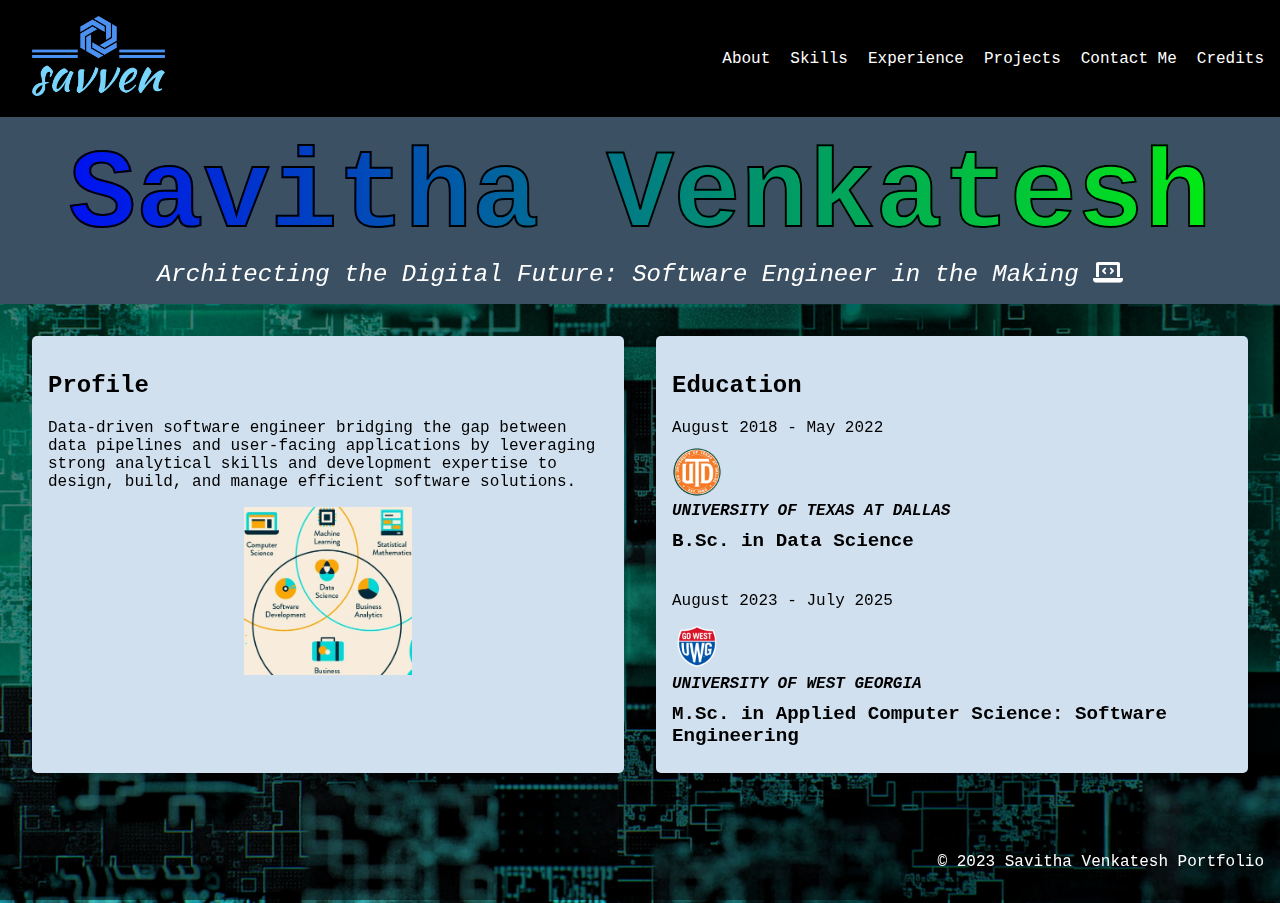
==== index.html @ 63fb9ad1 "deleting resume page" ====
<!DOCTYPE html>
<html lang="en">

<head>
  <!-- Link to smartphone.css for screens up to 767px width -->
  <link rel="stylesheet" href="smartphone.css" media="(max-width: 767px)">
  <!-- Link to tablet.css for screens between 768px and 1023px width -->
  <link rel="stylesheet" href="tablet.css" media="(min-width: 768px) and (max-width: 1023px)">
  <!-- Link to styles.css for screens 1024px width and above -->
  <link rel="stylesheet" href="styles.css" media="(min-width: 1024px)">
  <link rel="stylesheet" href="https://cdnjs.cloudflare.com/ajax/libs/font-awesome/6.0.0/css/all.min.css">
  <title>Savitha Venkatesh :: About</title>
  <meta charset="utf-8">
  <meta name="viewport" content="width=device-width, initial-scale=1">
</head>

<body>
  <div class="container">
    <header>
      <div class="logo">
        <img src="images/logo.png" alt="Portfolio Logo">
      </div>
      <nav>
        <ul>
          <li><a href="index.html">About</a></li>
          <li><a href="Skills.html">Skills</a></li>
          <li><a href="Experience.html">Experience</a></li>
          <li><a href="Projects.html">Projects</a></li>
          <li><a href="Contact.html">Contact Me</a></li>
          <li><a href="Credits.html">Credits</a></li>
        </ul>
      </nav>
    </header>

    <div class="hero">
      <h1>Savitha Venkatesh</h1>
      <div class="tagline">Architecting the Digital Future: Software Engineer in the Making <i
          class="fa-solid fa-laptop-code fa-bounce"></i></div>
    </div>

    <div class="content">
      <div class="columns">
        <div class="column">
          <h2>Profile</h2>
          <p>Data-driven software engineer bridging the gap between data pipelines and user-facing applications by
            leveraging strong analytical
            skills and development expertise to design, build, and manage efficient software solutions.</p>
          <div class="venn-diagram">
            <img src="images/venn-diagram.jpg" alt="venn-diagram">
          </div>
        </div>
        <div class="column">
          <h2>Education</h2>
          <ul class="custom-list">
            <li>August 2018 - May 2022</li>
            <li>
              <div class="utd">
                <img src="images/utd.png" alt="UTD Logo">
                <div class="university-name">UNIVERSITY OF TEXAS AT DALLAS</div>
              </div>
            </li>
            <li>
              <div class="degree-name">B.Sc. in Data Science</div>
            </li>
          </ul>
          <ul class="custom-list">
            <li>August 2023 - July 2025</li>
            <li>
              <div class="uwg">
                <img src="images/uwg.png" alt="UWG Logo">
                <div class="university-name">UNIVERSITY OF WEST GEORGIA</div>
              </div>
            </li>
            <li>
              <div class="degree-name">M.Sc. in Applied Computer Science: Software Engineering</div>
            </li>
          </ul>
        </div>
      </div>
    </div>

    <footer>
      <div class="footer">
        <p>&copy; 2023 Savitha Venkatesh Portfolio</p>
      </div>
    </footer>
  </div>
</body>

</html>
---- smartphone.css ----
/* smartphone.css */

* {
    box-sizing: border-box;
}

.bold {
    font-weight: bold;
}

.linkedin img,
.email img,
.phone img, .resume img, .github img {
    width: 7%;
    margin-right: 10px;
}

@keyframes wavy {
    0% {
        transform: translateY(0);
    }

    25% {
        transform: translateY(-5px);
    }

    50% {
        transform: translateY(0);
    }

    75% {
        transform: translateY(5px);
    }

    100% {
        transform: translateY(0);
    }
}

.styled-table {
    border-collapse: collapse;
    width: 100%;
    border: 4px solid rgb(4, 12, 41);
    /* Thicker border for the entire table */
    color: black;
    display: block;
}

.styled-table th,
.styled-table td {
    border: 2px solid rgb(4, 12, 41);
    padding: 10px;
    text-align: left;
    display: block;
}

.styled-table td {
    font-size: 20px;
    /* Set the font size for table contents */
}

.styled-table th {
    font-weight: bold;
    /* Make headers bold */
    font-style: italic;
    /* Make headers italic */
    background-color: rgb(209, 224, 239);
    /* Apply background color to headers */
    text-align: center;
    border: 4px solid rgb(4, 12, 41);
    /* Thicker border for header cells */
    font-size: 24px;
    /* Set the font size for headers */
}

.styled-table tbody tr:nth-child(even) {
    background-color: rgb(209, 224, 239);
    /* Apply alternative row colors */
}

.styled-table tbody tr:nth-child(odd) {
    background-color: #bfe9cf;
    /* Apply alternative row colors */
}

.styled-table tbody tr:first-child {
    vertical-align: middle;
    /* Align the first column to the middle */
}

.styled-table tbody tr td:first-child {
    text-align: center;
    /* Align the first column to the center */
    border-right: 4px solid rgb(4, 12, 41);
}

.styled-table tbody tr td:nth-child(2) {
    text-align: left;
    /* Align the second column to the left */
    border-left: 4px solid rgb(4, 12, 41);
}

body {
    font-family: 'Courier New', Courier, monospace;
    margin: 0;
    padding: 0;
    background-color: #f0f0f0;
    background-image: url('images/background.jpg');
    background-size: contain;
    background-position: top left;
}

h1 {
    font-size: 4em;
    font-weight: bold;
    margin: 0;
    background: linear-gradient(to right, #0004ff, #02f806);
    -webkit-background-clip: text;
    background-clip: text;
    color: transparent;
    -webkit-text-stroke: 2px black;
    animation: wavy 1s infinite;
}

.custom-list {
    list-style: none;
    padding: 0;
    margin: 0;
    margin-bottom: 40px;
}

.custom-list:last-child {
    margin-bottom: 0;
}

.custom-list li {
    margin: 0;
    padding: 0;
    display: flex;
    align-items: center;
    margin-bottom: 10px;
}

.degree-name {
    font-weight: bold;
    font-size: 1.2em;
}

.university-name {
    font-style: italic;
    font-weight: bold;
    margin-top: 5px; /* Adjust top margin to reduce space */
}

body::after {
    content: "";
    background: rgba(0, 0, 0, 0.5);
    position: fixed;
    top: 0;
    left: 0;
    width: 100%;
    height: 100%;
    z-index: -1;
}

.spacing {
    margin: 0;
    padding: 0;
}

header {
    background-color: #000000;
    color: white;
    padding: 1em 1em;
    display: flex;
    justify-content: space-between;
    align-items: center;
    position: relative;
    z-index: 1;
}

.container {
    width: 100%;
    margin: 0 auto;
}

.logo img {
    height: 80px;
    padding: 0 1em;
    background-color: transparent;
    margin-bottom: 20px;
}

.utd img, .uwg img {
    width: 30%; 
    margin-right: 5px; 
}

.venn-diagram {
    text-align: center;
}

.venn-diagram img {
    display: block;
    margin: 0 auto;
    width: 30%;
}

nav ul {
    list-style-type: none;
    display: flex;
    gap: 20px;
    flex-direction: column;
    align-items: center;
}

nav a {
    text-decoration: none;
    color: white;
    transition: color 0.3s ease;
}

nav a:hover {
    color: #90C7E3;
}

.hero {
    background-color: #3c5064;
    color: white;
    text-align: center;
    padding: 1em 0;
}

.content {
    padding: 1em;
    color: white;
}

.columns {
    display: flex;
    gap: 1em;
    flex-wrap: wrap;
    justify-content: center;
}

.column {
    flex: 1 1 100%;
    background-color: rgb(209, 224, 239);
    padding: 0.5em;
    border-radius: 5px;
    box-shadow: 0 4px 8px rgba(0, 0, 0, 0.1);
    margin-bottom: 0.5em;
    color: black;
}

.footer {
    color: white;
    text-align: right;
    padding: 1em 1em;
    bottom: 0;
    width: 100%;
}

.tagline {
    font-size: 1em;
    font-style: italic;
}

.column:hover {
    transform: scale(1.05);
    transition: transform 0.3s ease;
}

#mobile {
    display: inline;
}

#desktop {
    display: none;
}
---- tablet.css ----
/* tablet.css */

* {
    box-sizing: border-box;
}

.bold {
    font-weight: bold;
}

.linkedin img,
.email img,
.phone img, .resume img, .github img {
    width: 50px;
    margin-right: 10px;
}

@keyframes wavy {
    0% {
        transform: translateY(0);
    }

    25% {
        transform: translateY(-5px);
    }

    50% {
        transform: translateY(0);
    }

    75% {
        transform: translateY(5px);
    }

    100% {
        transform: translateY(0);
    }
}

.styled-table {
    border-collapse: collapse;
    width: 100%;
    border: 4px solid rgb(4, 12, 41);
    /* Thicker border for the entire table */
    color: black;
}

.styled-table th,
.styled-table td {
    border: 2px solid rgb(4, 12, 41);
    padding: 10px;
    text-align: left;
}

.styled-table td {
    font-size: 20px;
    /* Set the font size for table contents */
}

.styled-table th {
    font-weight: bold;
    /* Make headers bold */
    font-style: italic;
    /* Make headers italic */
    background-color: rgb(209, 224, 239);
    /* Apply background color to headers */
    text-align: center;
    border: 4px solid rgb(4, 12, 41);
    /* Thicker border for header cells */
    font-size: 24px;
    /* Set the font size for headers */
}

.styled-table tbody tr:nth-child(even) {
    background-color: rgb(209, 224, 239);
    /* Apply alternative row colors */
}

.styled-table tbody tr:nth-child(odd) {
    background-color: #bfe9cf;
    /* Apply alternative row colors */
}

.styled-table tbody tr:first-child {
    vertical-align: middle;
    /* Align the first column to the middle */
}

.styled-table tbody tr td:first-child {
    text-align: center;
    /* Align the first column to the center */
    border-right: 4px solid rgb(4, 12, 41);
}

.styled-table tbody tr td:nth-child(2) {
    text-align: left;
    /* Align the second column to the left */
    border-left: 4px solid rgb(4, 12, 41);
}

body {
    font-family: 'Courier New', Courier, monospace;
    margin: 0;
    padding: 0;
    background-color: #f0f0f0;
    background-image: url('images/background.jpg');
    background-size: cover;
    background-position: center;
    position: relative;
}

h1 {
    font-size: 7em;
    font-weight: bold;
    margin: 0;
    background: linear-gradient(to right, #0004ff, #02f806);
    -webkit-background-clip: text;
    background-clip: text;
    color: transparent;
    -webkit-text-stroke: 2px black;
    animation: wavy 1s infinite;
}

.custom-list {
    list-style: none;
    padding: 0;
    margin: 0;
    margin-bottom: 40px;
}

.custom-list:last-child {
    margin-bottom: 0;
}

.custom-list li {
    margin: 0;
    padding: 0;
    display: flex;
    align-items: center;
    margin-bottom: 10px;
}

.degree-name {
    font-weight: bold;
    font-size: 1.2em;
}

.university-name {
    font-style: italic;
    font-weight: bold;
}

body::after {
    content: "";
    background: rgba(0, 0, 0, 0.5);
    position: fixed;
    top: 0;
    left: 0;
    width: 100%;
    height: 100%;
    z-index: -1;
}

.spacing {
    margin: 0;
    padding: 0;
}

header {
    background-color: #000000;
    color: white;
    padding: 1em 1em;
    display: flex;
    justify-content: space-between;
    align-items: center;
    position: relative;
    z-index: 1;
}

.container {
    width: 100%;
    margin: 0 auto;
}

.logo img {
    height: 80px;
    padding: 0 1em;
    background-color: transparent;
    margin-bottom: 20px;
}

.utd img,
.uwg img {
    width: 50px;
    margin-right: 10px;
}

.venn-diagram {
    text-align: center;
}

.venn-diagram img {
    display: block;
    margin: 0 auto;
    width: 30%;
}

nav ul {
    list-style-type: none;
    display: flex;
    gap: 20px;
    flex-direction: row;
}

nav a {
    text-decoration: none;
    color: white;
    transition: color 0.3s ease;
}

nav a:hover {
    color: #90C7E3;
}

.hero {
    background-color: #3c5064;
    color: white;
    text-align: center;
    padding: 1em 0;
}

.content {
    padding: 2em;
    color: white;
}

.columns {
    display: flex;
    gap: 2em;
    flex-wrap: wrap;
    justify-content: center;
}

.column {
    flex: 1 1 300px;
    background-color: rgb(209, 224, 239);
    padding: 1em;
    border-radius: 5px;
    box-shadow: 0 4px 8px rgba(0, 0, 0, 0.1);
    margin-bottom: 1em;
    color: black;
}

.footer {
    color: white;
    text-align: right;
    padding: 1em 1em;
    bottom: 0;
    width: 100%;
}

.tagline {
    font-size: 1.5em;
    font-style: italic;
}

.column:hover {
    transform: scale(1.05);
    transition: transform 0.3s ease;
}

#mobile {
    display: none;
}

#desktop {
    display: inline;
}
---- styles.css ----
/* styles.css */

* {
    box-sizing: border-box;
}

.bold {
    font-weight: bold;
}

.linkedin img,
.email img,
.phone img, .resume img, .github img {
    width: 50px;
    /* Adjust the width of the logo as needed */
    margin-right: 10px;
    /* Add some spacing between the logo and the university name */
}

@keyframes wavy {
    0% {
        transform: translateY(0);
    }

    25% {
        transform: translateY(-5px);
    }

    50% {
        transform: translateY(0);
    }

    75% {
        transform: translateY(5px);
    }

    100% {
        transform: translateY(0);
    }
}

.styled-table {
    border-collapse: collapse;
    width: 100%;
    border: 4px solid rgb(4, 12, 41);
    /* Thicker border for the entire table */
    color: black;
}

.styled-table th,
.styled-table td {
    border: 2px solid rgb(4, 12, 41);
    padding: 10px;
    text-align: left;
}

.styled-table td {
    font-size: 20px;
    /* Set the font size for table contents */
}

.styled-table th {
    font-weight: bold;
    /* Make headers bold */
    font-style: italic;
    /* Make headers italic */
    background-color: rgb(209, 224, 239);
    /* Apply background color to headers */
    text-align: center;
    border: 4px solid rgb(4, 12, 41);
    /* Thicker border for header cells */
    font-size: 24px;
    /* Set the font size for headers */
}

.styled-table tbody tr:nth-child(even) {
    background-color: rgb(209, 224, 239);
    /* Apply alternative row colors */
}

.styled-table tbody tr:nth-child(odd) {
    background-color: #bfe9cf;
    /* Apply alternative row colors */
}

.styled-table tbody tr:first-child {
    vertical-align: middle;
    /* Align the first column to the middle */
}

.styled-table tbody tr td:first-child {
    text-align: center;
    /* Align the first column to the center */
    border-right: 4px solid rgb(4, 12, 41);
}

.styled-table tbody tr td:nth-child(2) {
    text-align: left;
    /* Align the second column to the left */
    border-left: 4px solid rgb(4, 12, 41);
}

body {
    font-family: 'Courier New', Courier, monospace;
    margin: 0;
    padding: 0;
    background-color: #f0f0f0;
    background-image: url('images/background.jpg');
    background-size: cover;
    background-position: center;
    position: relative;
}

h1 {
    font-size: 7em;
    /* Adjust the font size as desired */
    font-weight: bold;
    /* Makes the font bold */
    margin: 0;
    background: linear-gradient(to right, #0004ff, #02f806);
    /* Define your gradient colors here */
    -webkit-background-clip: text;
    background-clip: text;
    color: transparent;
    -webkit-text-stroke: 2px black;
    /* Black outline with a 2-pixel width */
    animation: wavy 1s infinite;
    /* Apply the wavy animation */
}

.custom-list {
    list-style: none;
    padding: 0;
    margin: 0;
    margin-bottom: 40px;
    /* Add margin to the bottom of the first list */
}

.custom-list:last-child {
    margin-bottom: 0;
    /* Remove margin from the last list */
}

.custom-list li {
    margin: 0;
    padding: 0;
    display: flex;
    align-items: center;
    margin-bottom: 10px;
}

.degree-name {
    font-weight: bold;
    font-size: 1.2em;
}

.university-name {
    font-style: italic;
    font-weight: bold;
}

body::after {
    content: "";
    background: rgba(0, 0, 0, 0.5);
    position: fixed;
    top: 0;
    left: 0;
    width: 100%;
    height: 100%;
    z-index: -1;
}

.spacing {
    margin: 0;
    padding: 0;
}

header {
    background-color: #000000;
    color: white;
    padding: 1em 1em;
    display: flex;
    justify-content: space-between;
    align-items: center;
    position: relative;
    z-index: 1;
}

.container {
    width: 100%;
    margin: 0 auto;
}

.logo img {
    height: 80px;
    padding: 0 1em;
    background-color: transparent;
}

.utd img {
    width: 50px;
    /* Adjust the width of the logo as needed */
    margin-right: 10px;
    /* Add some spacing between the logo and the university name */
}

.uwg img {
    width: 50px;
    /* Adjust the width of the logo as needed */
    margin-right: 10px;
    /* Add some spacing between the logo and the university name */
}

.venn-diagram {
    text-align: center;
    /* Center its children horizontally */
}

.venn-diagram img {
    display: block;
    /* Make the image a block element */
    margin: 0 auto;
    /* Center the image horizontally within the parent container */
    width: 30%;
}

nav ul {
    list-style-type: none;
    display: flex;
    gap: 20px;
}

nav a {
    text-decoration: none;
    color: white;
    transition: color 0.3s ease;
}

nav a:hover {
    color: #90C7E3;
}

.hero {
    background-color: #3c5064;
    color: white;
    text-align: center;
    padding: 1em 0;
}

.content {
    padding: 2em;
    color: white;
}

.columns {
    display: flex;
    gap: 2em;
    flex-wrap: wrap;
    justify-content: center;
}

.column {
    flex: 1 1 300px;
    background-color: rgb(209, 224, 239);
    padding: 1em;
    border-radius: 5px;
    box-shadow: 0 4px 8px rgba(0, 0, 0, 0.1);
    margin-bottom: 1em;
    color: black;
}

.footer {
    color: white;
    text-align: right;
    padding: 1em 1em;
    bottom: 0;
    width: 100%;
}

.tagline {
    font-size: 1.5em;
    font-style: italic;
}

/* Additional CSS3 visual effect */
.column:hover {
    transform: scale(1.05);
    transition: transform 0.3s ease;
}

#mobile {
    display: none;
}

#desktop {
    display: inline;
}
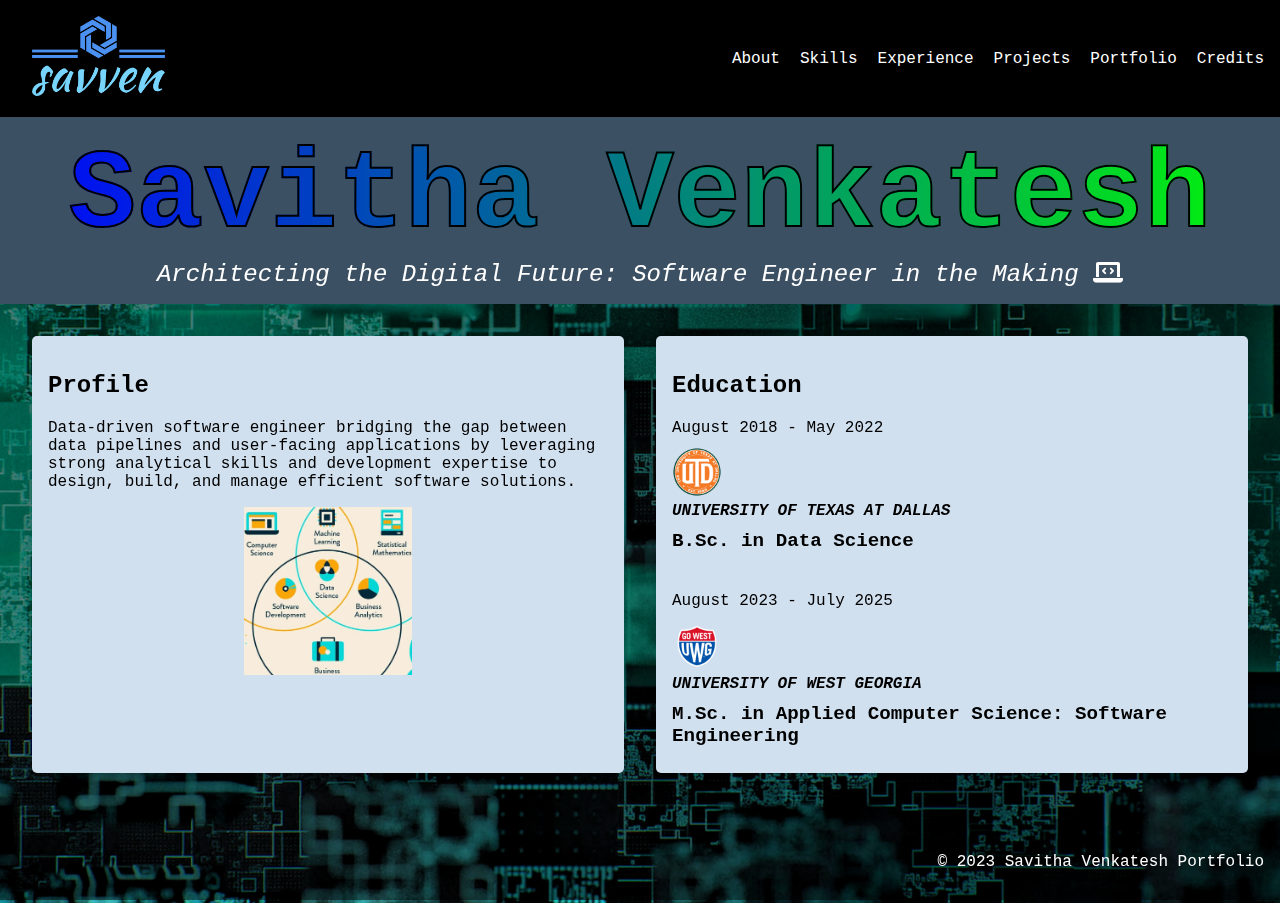
==== commit 8b30314c: "renaming contact.html as portfolio.html and changing nav bar headers" ====
--- a/index.html
+++ b/index.html
@@ -26,7 +26,7 @@
           <li><a href="Skills.html">Skills</a></li>
           <li><a href="Experience.html">Experience</a></li>
           <li><a href="Projects.html">Projects</a></li>
-          <li><a href="Contact.html">Contact Me</a></li>
+          <li><a href="Portfolio.html">Portfolio</a></li>
           <li><a href="Credits.html">Credits</a></li>
         </ul>
       </nav>
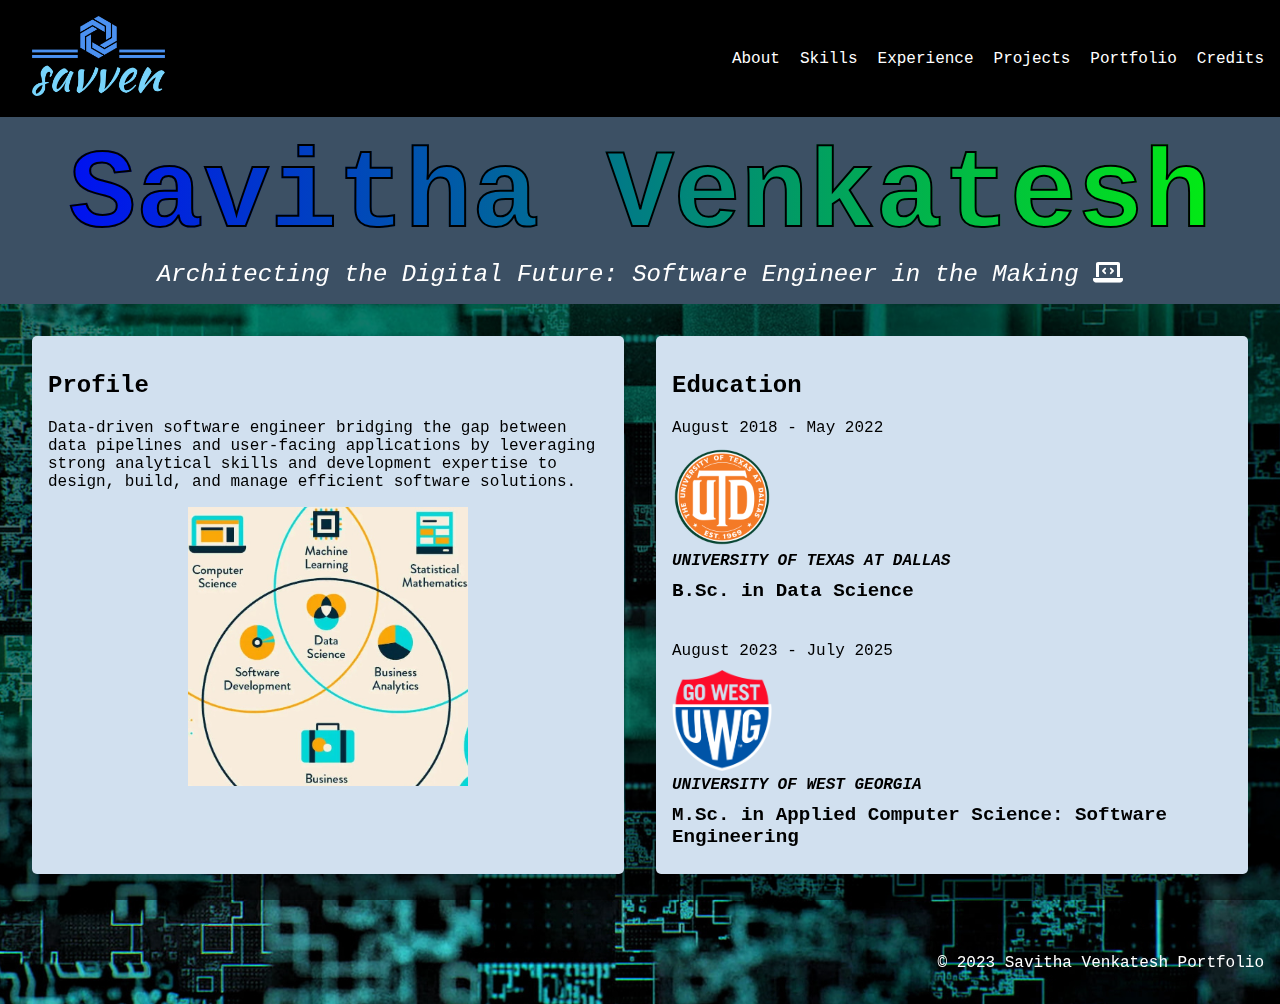
==== commit 98f3b118: "editing logo on all pages to direct back to index.html" ====
--- a/index.html
+++ b/index.html
@@ -15,10 +15,12 @@
 </head>
 
 <body>
-  <div class="container">
+  <div class="container-fluid">
     <header>
       <div class="logo">
-        <img src="images/logo.png" alt="Portfolio Logo">
+        <a href="index.html">
+          <img src="images/logo.png" alt="Portfolio Logo">
+        </a>
       </div>
       <nav>
         <ul>
--- a/smartphone.css
+++ b/smartphone.css
@@ -13,6 +13,18 @@
 .phone img, .resume img, .github img {
     width: 7%;
     margin-right: 10px;
+}
+
+.linkedin, .email, .phone, .resume, .github {
+    display: flex;
+    justify-content: center;
+    align-items: center;
+}
+
+.portfolio {
+    display: flex;
+    justify-content: center;
+    align-items: center;
 }
 
 @keyframes wavy {
@@ -179,7 +191,7 @@
     z-index: 1;
 }
 
-.container {
+.container-fluid {
     width: 100%;
     margin: 0 auto;
 }
@@ -192,7 +204,7 @@
 }
 
 .utd img, .uwg img {
-    width: 30%; 
+    width: 75px; 
     margin-right: 5px; 
 }
 
@@ -277,4 +289,104 @@
 
 #desktop {
     display: none;
+}
+
+.skills-content img{
+    height: 100px;
+    justify-content: center;
+    align-items: center;
+}
+
+.column-skills {
+    flex: 1 1 100%;
+    background-color:#bfe9cf;
+    padding: 0.5em;
+    border-radius: 5px;
+    box-shadow: 0 4px 8px rgba(0, 0, 0, 0.1);
+    margin-bottom: 0.5em;
+    color: black;
+    justify-content: center;
+    align-items: center;
+    text-align: center;
+}
+
+.column-skills:hover {
+    transform: scale(1.05);
+    transition: transform 0.3s ease;
+}
+
+#center ul {
+    list-style-type: none;
+    display: flex;
+    gap: 10px;
+    margin-right: 45px;
+}
+
+#center ul li{
+    height: auto; /* Adjust height based on content */
+}
+
+#center a {
+    text-decoration: none;
+    color: white;
+    transition: color 0.3s ease;
+    display: block; /* Make the link fill the li element */
+    padding: 10px 5px; /* Add some padding for better visibility and clickability */
+}
+
+#center a:hover {
+    color: #90C7E3;
+}
+
+.photo-gallery {
+    display: grid;
+    grid-template-columns: repeat(auto-fill, minmax(200px, 1fr));
+    gap: 10px;
+    margin-top: 10px;
+    margin-left: 10px;
+    margin-right: 10px;
+}
+
+.gallery-item {
+    position: relative;
+    overflow: hidden;
+    background-color: #f2f5f89f;
+    display: flex;
+    justify-content: center;
+    align-items: center;
+}
+
+.gallery-item img {
+    width: auto;
+    height: 150px;
+    transition: transform 0.5s ease;
+}
+
+.credit-overlay {
+    position: absolute;
+    bottom: 0;
+    left: 0;
+    right: 0;
+    background: rgba(0, 0, 0, 0.855);
+    color: white;
+    text-align: center;
+    padding: 10px;
+    opacity: 0;
+    transition: opacity 0.5s ease;
+}
+
+.gallery-item:hover img {
+    transform: scale(1.1);
+}
+
+.gallery-item:hover .credit-overlay {
+    opacity: 1;
+}
+
+.credit-overlay a, .credit-overlay a:visited, .credit-overlay a:hover, .credit-overlay a:active {
+    color: white;
+}
+
+.column a, .column a:visited, .column a:hover, .column a:active {
+    color: blue;
 }--- a/tablet.css
+++ b/tablet.css
@@ -13,6 +13,18 @@
 .phone img, .resume img, .github img {
     width: 50px;
     margin-right: 10px;
+}
+
+.linkedin, .email, .phone, .resume, .github {
+    display: flex;
+    justify-content: center;
+    align-items: center;
+}
+
+.portfolio {
+    display: flex;
+    justify-content: center;
+    align-items: center;
 }
 
 @keyframes wavy {
@@ -177,7 +189,7 @@
     z-index: 1;
 }
 
-.container {
+.container-fluid {
     width: 100%;
     margin: 0 auto;
 }
@@ -275,4 +287,126 @@
 
 #desktop {
     display: inline;
+}
+
+.skills-content img{
+    height: 100px;
+    justify-content: center;
+    align-items: center;
+}
+
+.column-skills {
+    flex: 1 1 300px;
+    background-color:#bfe9cf;
+    padding: 1em;
+    border-radius: 5px;
+    box-shadow: 0 4px 8px rgba(0, 0, 0, 0.1);
+    margin-bottom: 1em;
+    color: black;
+    justify-content: center;
+    align-items: center;
+    text-align: center;
+}
+
+.column-skills:hover {
+    transform: scale(1.05);
+    transition: transform 0.3s ease;
+}
+
+.column-skills {
+    flex: 1 1 100%;
+    background-color:#bfe9cf;
+    padding: 0.5em;
+    border-radius: 5px;
+    box-shadow: 0 4px 8px rgba(0, 0, 0, 0.1);
+    margin-bottom: 0.5em;
+    color: black;
+    justify-content: center;
+    align-items: center;
+    text-align: center;
+}
+
+.column-skills:hover {
+    transform: scale(1.05);
+    transition: transform 0.3s ease;
+}
+
+#center ul {
+    list-style-type: none;
+    display: flex;
+    gap: 10px;
+    margin-right: 45px;
+    flex-direction: row;
+    flex-wrap: wrap;
+    justify-content: center;
+    align-items: center;
+}
+
+#center ul li{
+    height: auto; /* Adjust height based on content */
+}
+
+#center a {
+    text-decoration: none;
+    color: white;
+    transition: color 0.3s ease;
+    display: block; /* Make the link fill the li element */
+    padding: 10px 5px; /* Add some padding for better visibility and clickability */
+}
+
+#center a:hover {
+    color: #90C7E3;
+}
+
+.photo-gallery {
+    display: grid;
+    grid-template-columns: repeat(auto-fill, minmax(200px, 1fr));
+    gap: 10px;
+    margin-top: 10px;
+    margin-left: 10px;
+    margin-right: 10px;
+}
+
+.gallery-item {
+    position: relative;
+    overflow: hidden;
+    background-color: #f2f5f89f;
+    display: flex;
+    justify-content: center;
+    align-items: center;
+}
+
+.gallery-item img {
+    width: auto;
+    height: 150px;
+    transition: transform 0.5s ease;
+}
+
+.credit-overlay {
+    position: absolute;
+    bottom: 0;
+    left: 0;
+    right: 0;
+    background: rgba(0, 0, 0, 0.855);
+    color: white;
+    text-align: center;
+    padding: 10px;
+    opacity: 0;
+    transition: opacity 0.5s ease;
+}
+
+.gallery-item:hover img {
+    transform: scale(1.1);
+}
+
+.gallery-item:hover .credit-overlay {
+    opacity: 1;
+}
+
+.credit-overlay a, .credit-overlay a:visited, .credit-overlay a:hover, .credit-overlay a:active {
+    color: white;
+}
+
+.column a, .column a:visited, .column a:hover, .column a:active {
+    color: blue;
 }--- a/styles.css
+++ b/styles.css
@@ -11,10 +11,21 @@
 .linkedin img,
 .email img,
 .phone img, .resume img, .github img {
-    width: 50px;
+    width: 120px;
     /* Adjust the width of the logo as needed */
-    margin-right: 10px;
-    /* Add some spacing between the logo and the university name */
+    height: auto;
+}
+
+.linkedin, .email, .phone, .resume, .github {
+    display: flex;
+    justify-content: center;
+    align-items: center;
+}
+
+.portfolio {
+    display: flex;
+    justify-content: center;
+    align-items: center;
 }
 
 @keyframes wavy {
@@ -186,7 +197,7 @@
     z-index: 1;
 }
 
-.container {
+.container-fluid {
     width: 100%;
     margin: 0 auto;
 }
@@ -198,14 +209,14 @@
 }
 
 .utd img {
-    width: 50px;
+    width: 100px;
     /* Adjust the width of the logo as needed */
     margin-right: 10px;
     /* Add some spacing between the logo and the university name */
 }
 
 .uwg img {
-    width: 50px;
+    width: 100px;
     /* Adjust the width of the logo as needed */
     margin-right: 10px;
     /* Add some spacing between the logo and the university name */
@@ -220,8 +231,8 @@
     display: block;
     /* Make the image a block element */
     margin: 0 auto;
-    /* Center the image horizontally within the parent container */
-    width: 30%;
+    /* Center the image horizontally within the parent container-fluid */
+    width: 50%;
 }
 
 nav ul {
@@ -294,4 +305,129 @@
 
 #desktop {
     display: inline;
+}
+
+.skills-content img{
+    height: 140px;
+    justify-content: center;
+    align-items: center;
+}
+
+.column-skills {
+    flex: 1 1 300px;
+    background-color:#bfe9cf;
+    padding: 1em;
+    border-radius: 5px;
+    box-shadow: 0 4px 8px rgba(0, 0, 0, 0.1);
+    margin-bottom: 1em;
+    color: black;
+    justify-content: center;
+    align-items: center;
+    text-align: center;
+}
+
+.column-skills:hover {
+    transform: scale(1.05);
+    transition: transform 0.3s ease;
+}
+
+#center ul {
+    list-style-type: none;
+    display: flex;
+    gap: 10px;
+    margin-right: 45px;
+}
+
+#center ul li{
+    height: auto; /* Adjust height based on content */
+}
+
+#center a {
+    text-decoration: none;
+    color: white;
+    transition: color 0.3s ease;
+    display: block; /* Make the link fill the li element */
+    padding: 10px 5px; /* Add some padding for better visibility and clickability */
+}
+
+#center a:hover {
+    color: #90C7E3;
+}
+
+.photo-gallery {
+    display: grid;
+    grid-template-columns: repeat(auto-fill, minmax(300px, 1fr));
+    gap: 10px;
+    margin-top: 10px;
+    margin-left: 10px;
+    margin-right: 10px;
+}
+
+.photo-gallery > div:nth-child(26) {
+    grid-column: span 2; /* This will make the first item span two columns */
+    grid-row: span 2;    /* This will make the first item span two rows */
+}
+
+.gallery-item {
+    position: relative;
+    overflow: hidden;
+    background-color: #f2f5f89f;
+    display: flex;
+    justify-content: center;
+    align-items: center;
+}
+
+.gallery-item img {
+    width: auto;
+    height: 150px;
+    transition: transform 0.5s ease;
+}
+
+/* Target the image inside the 26th item */
+.gallery-item:nth-child(26) img  {
+    width: 100%;  /* Stretch the image to cover the full width of the grid item */
+    height: 100%; /* Stretch the image to cover the full height of the grid item */
+    object-fit: cover; /* Resize the image to maintain its aspect ratio while filling the element */
+    transition: transform 0.5s ease;
+}
+
+.credit-overlay {
+    position: absolute;
+    bottom: 0;
+    left: 0;
+    right: 0;
+    background: rgba(0, 0, 0, 0.855);
+    color: white;
+    text-align: center;
+    padding: 10px;
+    opacity: 0;
+    transition: opacity 0.5s ease;
+}
+
+.photo-gallery > div:nth-child(26) .credit-overlay {
+    position: absolute;
+    top: 50%;
+    left: 50%;
+    transform: translate(-50%, -50%);
+    width: 100%; /* Stretch the overlay to cover the full width of the grid item */
+    height: 25%; /* Stretch the overlay to cover a quarter of the height of the grid item */
+    display: flex;
+    align-items: center;
+    justify-content: center;
+}
+
+.gallery-item:hover img {
+    transform: scale(1.1);
+}
+
+.gallery-item:hover .credit-overlay {
+    opacity: 1;
+}
+
+.credit-overlay a, .credit-overlay a:visited, .credit-overlay a:hover, .credit-overlay a:active {
+    color: white;
+}
+
+.column a, .column a:visited, .column a:hover, .column a:active {
+    color: blue;
 }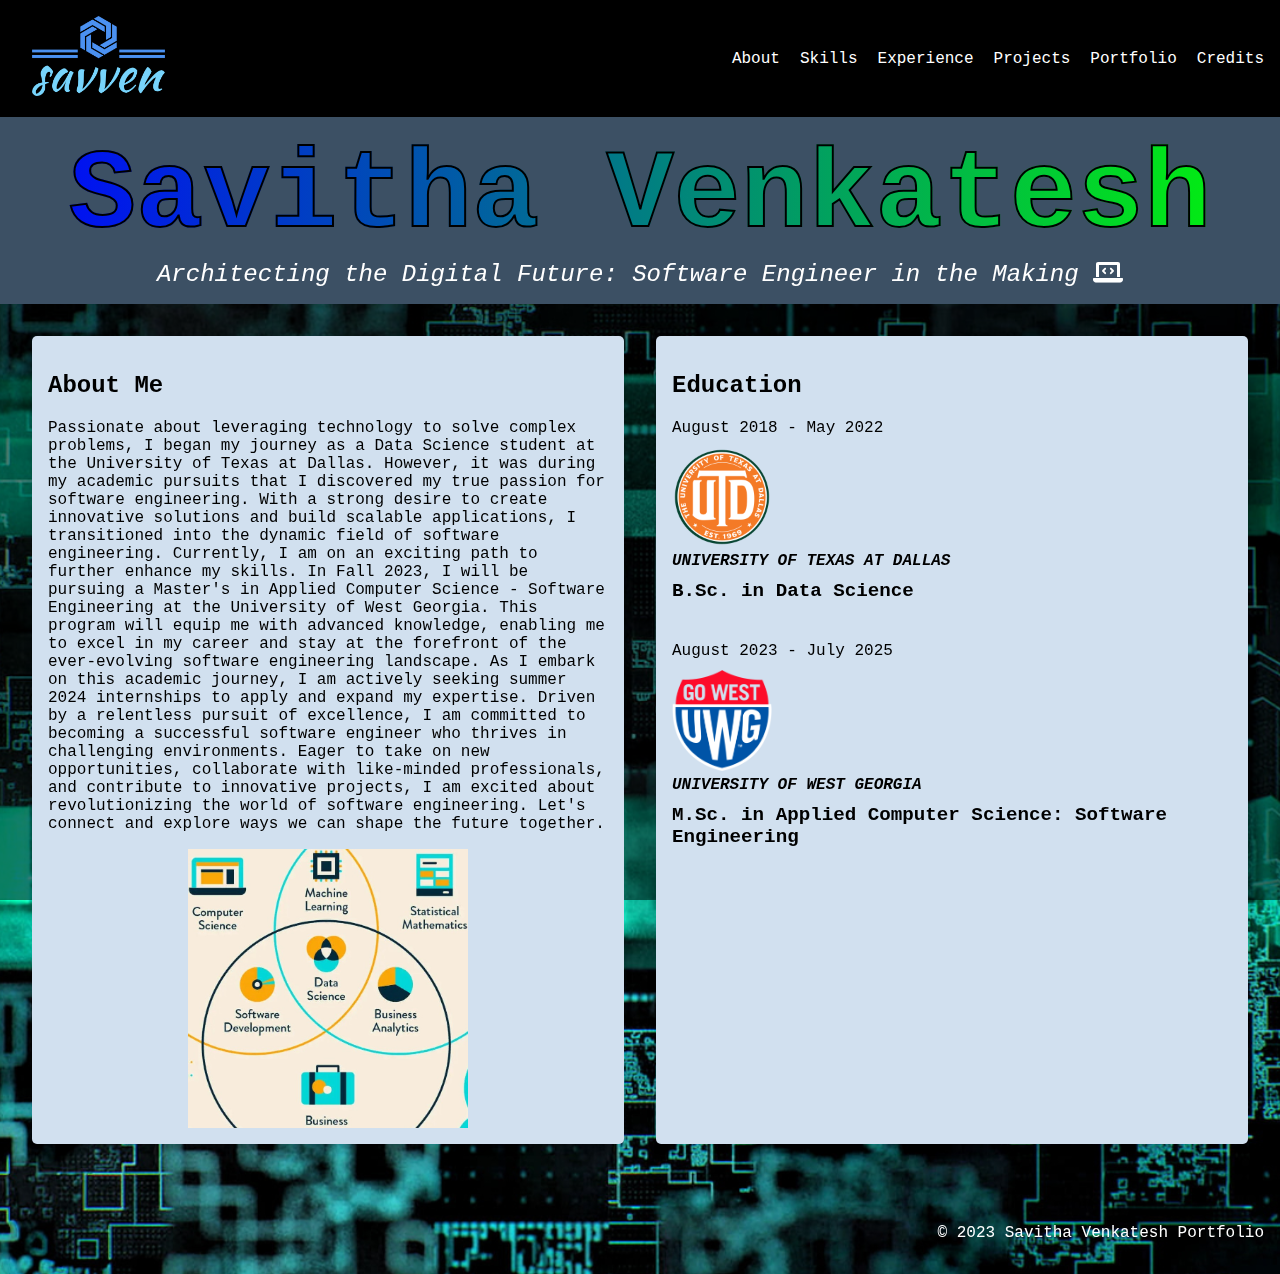
==== commit 1c093072: "changing profile content on index.html and changing header to about me" ====
--- a/index.html
+++ b/index.html
@@ -43,10 +43,22 @@
     <div class="content">
       <div class="columns">
         <div class="column">
-          <h2>Profile</h2>
-          <p>Data-driven software engineer bridging the gap between data pipelines and user-facing applications by
-            leveraging strong analytical
-            skills and development expertise to design, build, and manage efficient software solutions.</p>
+          <h2>About Me</h2>
+          <p>Passionate about leveraging technology to solve complex problems, I began my journey as a Data Science
+            student at the University of Texas at Dallas. However, it was during my academic pursuits that I discovered
+            my true passion for software engineering. With a strong desire to create innovative solutions and build
+            scalable applications, I transitioned into the dynamic field of software engineering.
+
+            Currently, I am on an exciting path to further enhance my skills. In Fall 2023, I will be pursuing a
+            Master's in Applied Computer Science - Software Engineering at the University of West Georgia. This program
+            will equip me with advanced knowledge, enabling me to excel in my career and stay at the forefront of the
+            ever-evolving software engineering landscape.
+
+            As I embark on this academic journey, I am actively seeking summer 2024 internships to apply and expand my
+            expertise. Driven by a relentless pursuit of excellence, I am committed to becoming a successful software
+            engineer who thrives in challenging environments. Eager to take on new opportunities, collaborate with
+            like-minded professionals, and contribute to innovative projects, I am excited about revolutionizing the
+            world of software engineering. Let's connect and explore ways we can shape the future together.</p>
           <div class="venn-diagram">
             <img src="images/venn-diagram.jpg" alt="venn-diagram">
           </div>
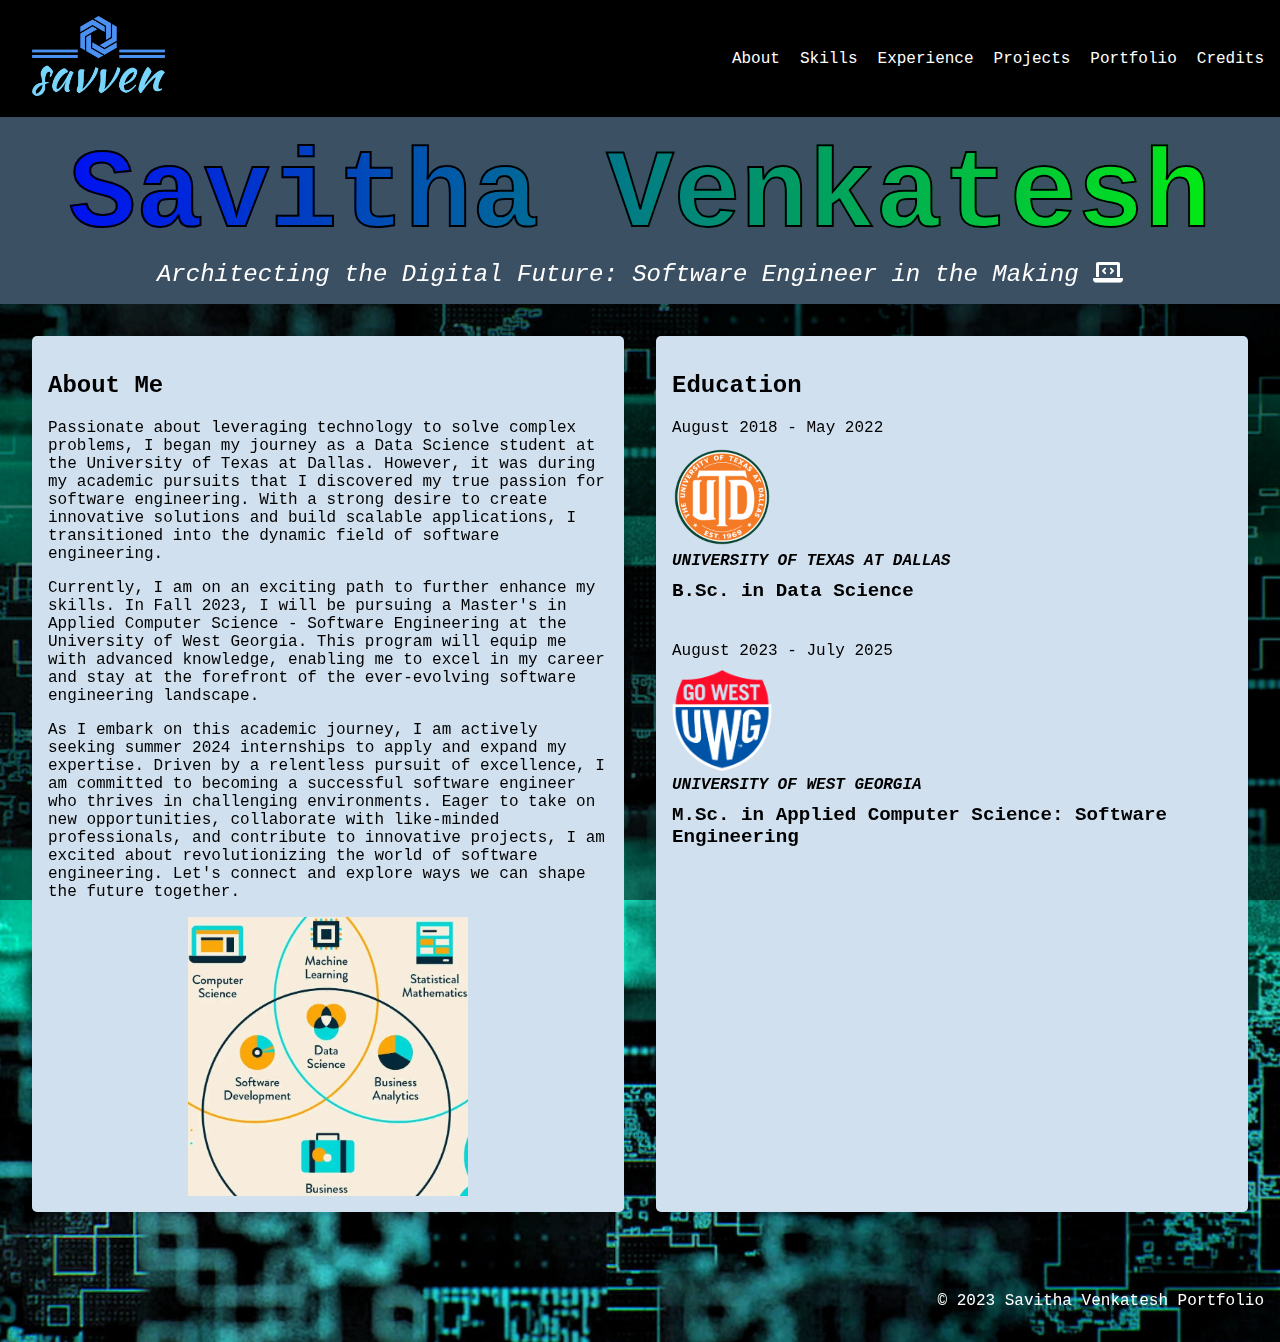
==== commit 9b7d76b4: "editing paragraph layout for about me section" ====
--- a/index.html
+++ b/index.html
@@ -47,14 +47,14 @@
           <p>Passionate about leveraging technology to solve complex problems, I began my journey as a Data Science
             student at the University of Texas at Dallas. However, it was during my academic pursuits that I discovered
             my true passion for software engineering. With a strong desire to create innovative solutions and build
-            scalable applications, I transitioned into the dynamic field of software engineering.
+            scalable applications, I transitioned into the dynamic field of software engineering.</p>
 
-            Currently, I am on an exciting path to further enhance my skills. In Fall 2023, I will be pursuing a
+          <p>Currently, I am on an exciting path to further enhance my skills. In Fall 2023, I will be pursuing a
             Master's in Applied Computer Science - Software Engineering at the University of West Georgia. This program
             will equip me with advanced knowledge, enabling me to excel in my career and stay at the forefront of the
-            ever-evolving software engineering landscape.
+            ever-evolving software engineering landscape.</p>
 
-            As I embark on this academic journey, I am actively seeking summer 2024 internships to apply and expand my
+          <p>As I embark on this academic journey, I am actively seeking summer 2024 internships to apply and expand my
             expertise. Driven by a relentless pursuit of excellence, I am committed to becoming a successful software
             engineer who thrives in challenging environments. Eager to take on new opportunities, collaborate with
             like-minded professionals, and contribute to innovative projects, I am excited about revolutionizing the
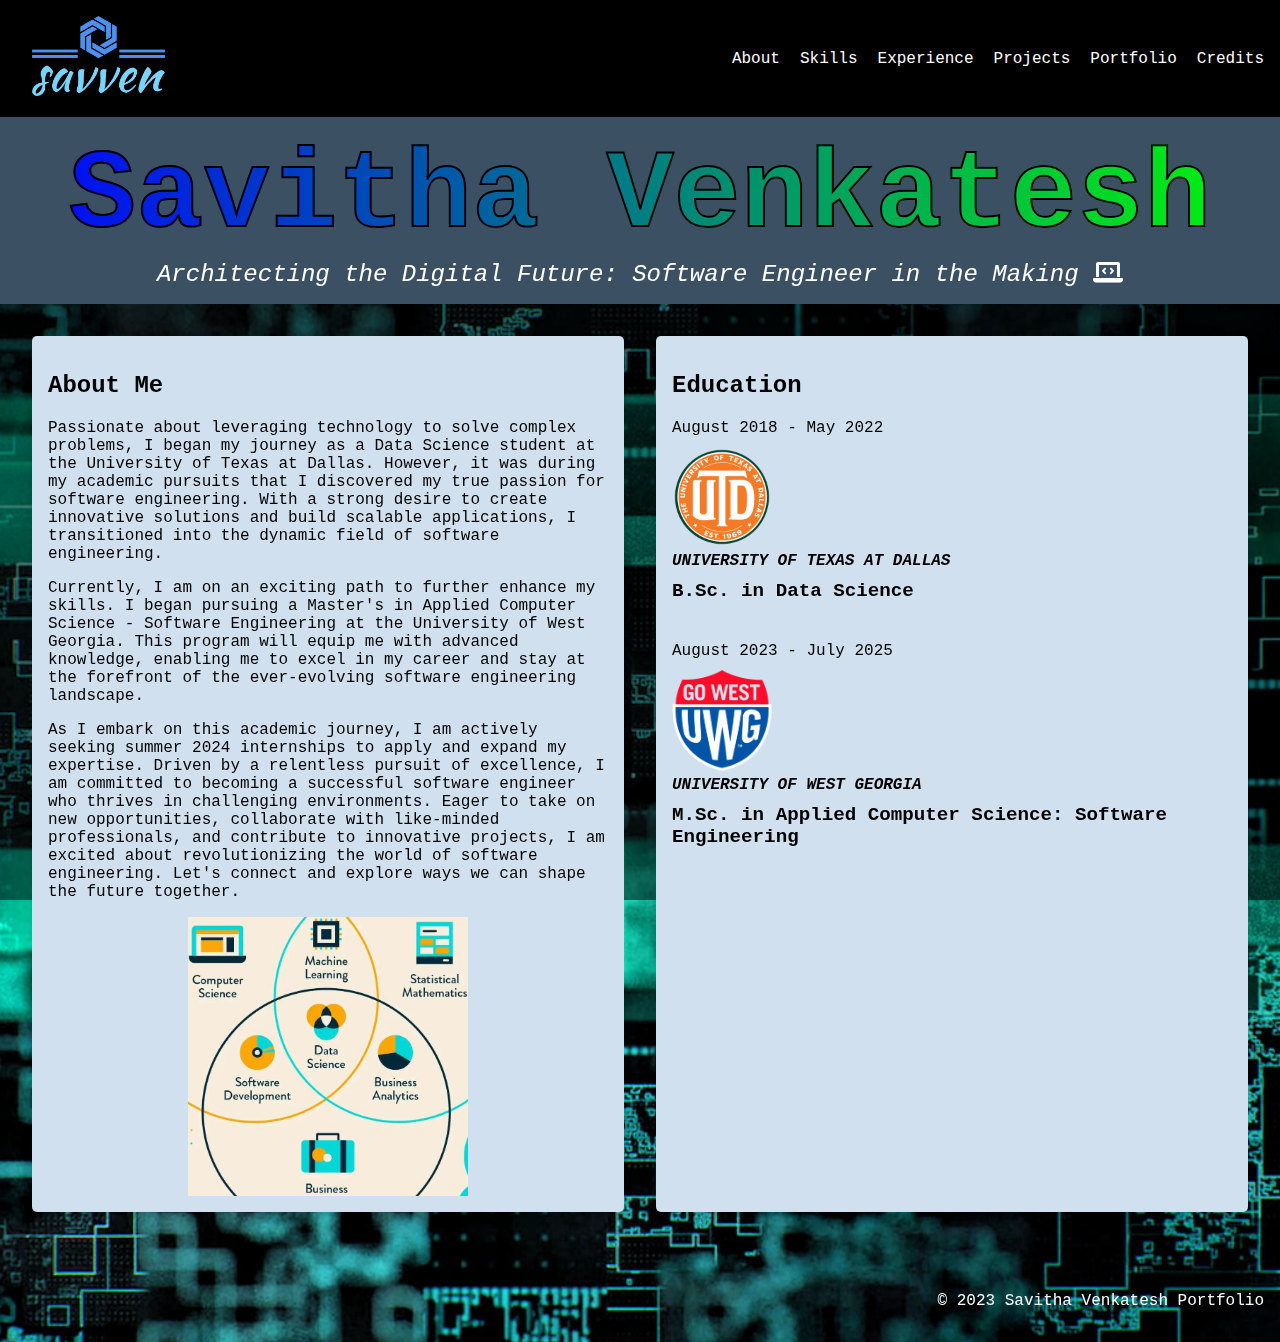
==== commit 9a5ebc9d: "changing wording in about me content" ====
--- a/index.html
+++ b/index.html
@@ -49,7 +49,7 @@
             my true passion for software engineering. With a strong desire to create innovative solutions and build
             scalable applications, I transitioned into the dynamic field of software engineering.</p>
 
-          <p>Currently, I am on an exciting path to further enhance my skills. In Fall 2023, I will be pursuing a
+          <p>Currently, I am on an exciting path to further enhance my skills. I began pursuing a
             Master's in Applied Computer Science - Software Engineering at the University of West Georgia. This program
             will equip me with advanced knowledge, enabling me to excel in my career and stay at the forefront of the
             ever-evolving software engineering landscape.</p>
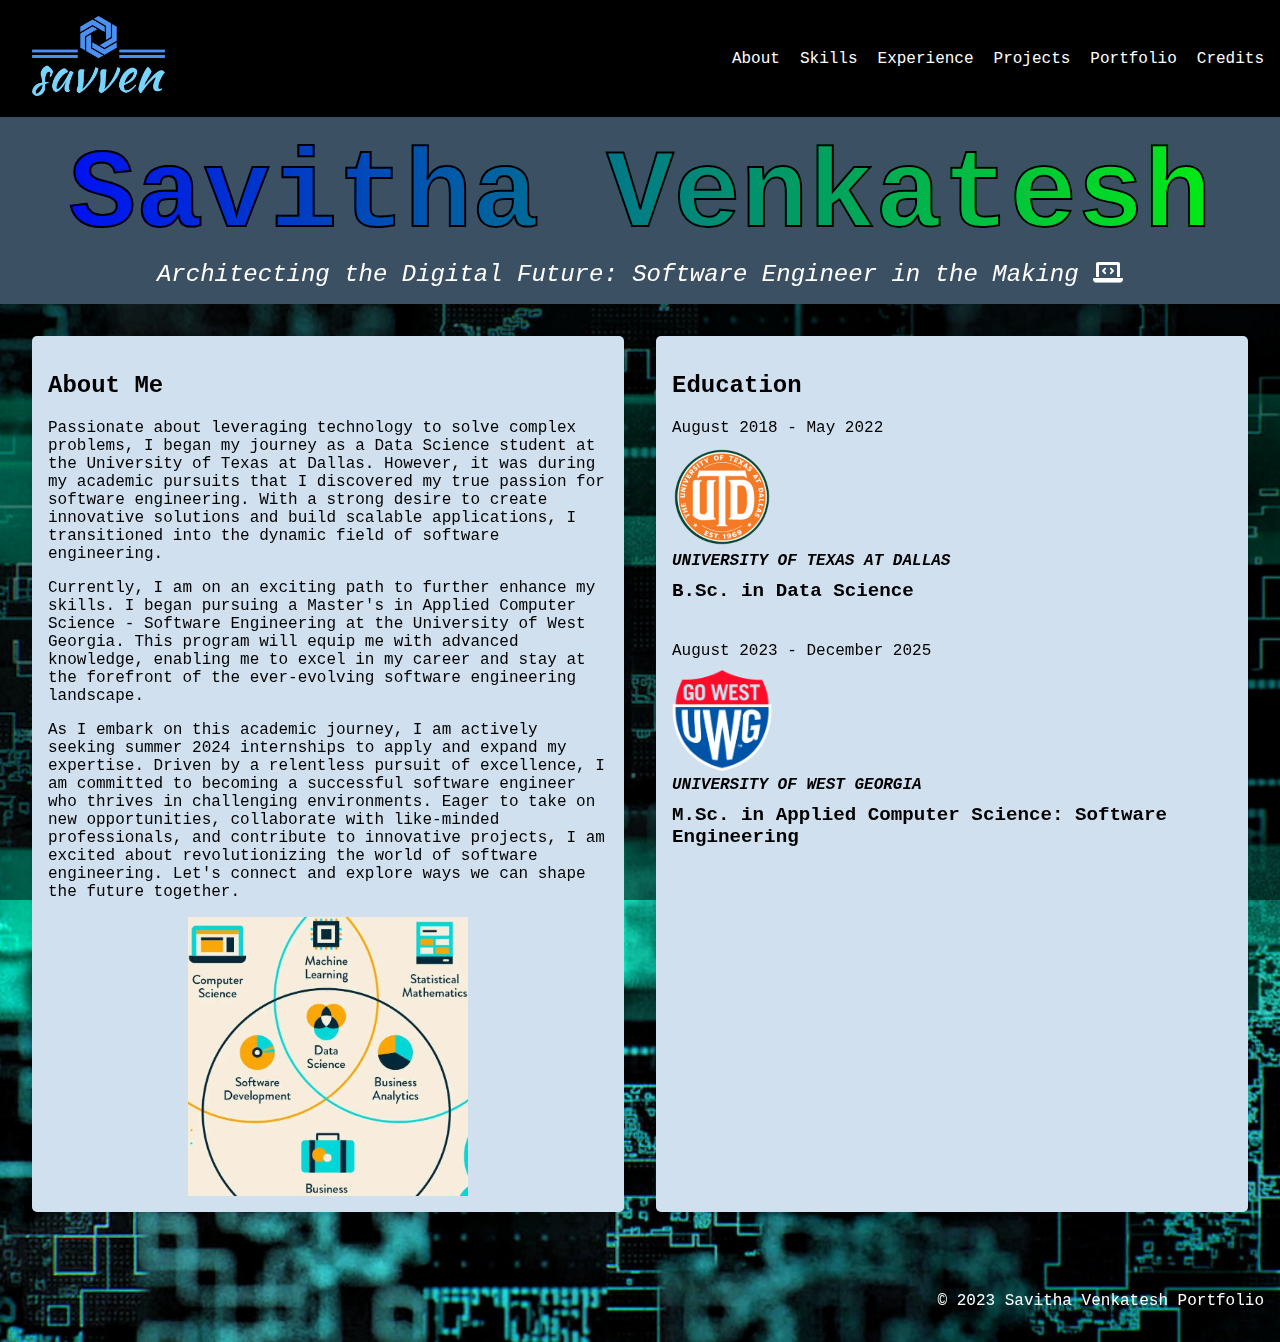
==== commit cf023111: "changed graduation date" ====
--- a/index.html
+++ b/index.html
@@ -78,7 +78,7 @@
             </li>
           </ul>
           <ul class="custom-list">
-            <li>August 2023 - July 2025</li>
+            <li>August 2023 - December 2025</li>
             <li>
               <div class="uwg">
                 <img src="images/uwg.png" alt="UWG Logo">
@@ -101,4 +101,4 @@
   </div>
 </body>
 
-</html>+</html>
